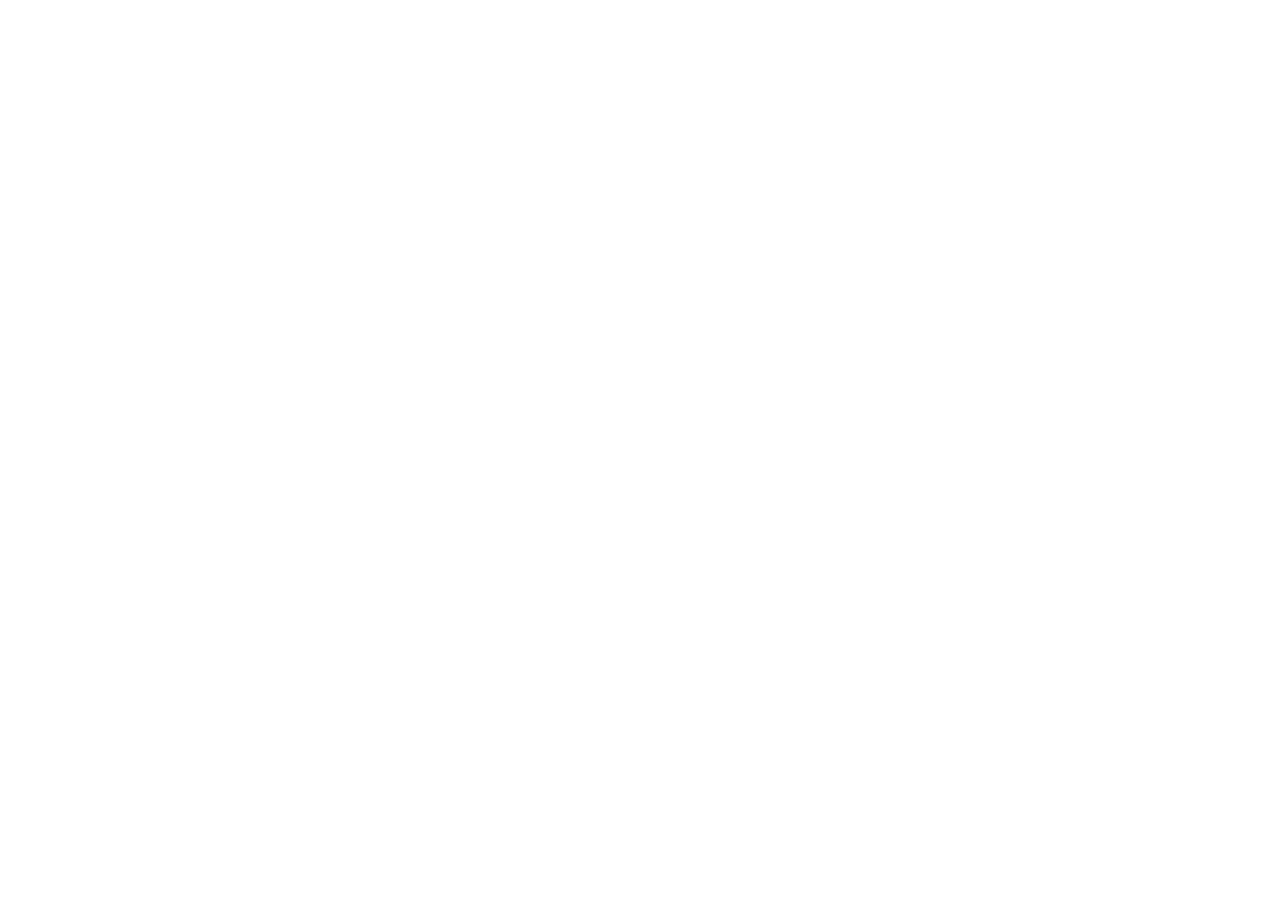
==== index.html @ 3766d5f0 "created file structure" ====
<!DOCTYPE html>
<html lang="en">
<head>
    <meta charset="UTF-8">
    <meta name="viewport" content="width=device-width, initial-scale=1.0">
    <meta http-equiv="X-UA-Compatible" content="ie=edge">
    <title>Brookshire/PMP Challenge</title>
    <meta name="description" content="Website Design and implementation focusing on the needs of the legal community">
    <meta name="keywords" content="ux/ui, design, graphic design, consultants, web design, website consulting, legal, law">
</head>
<body>
    
</body>
</html>
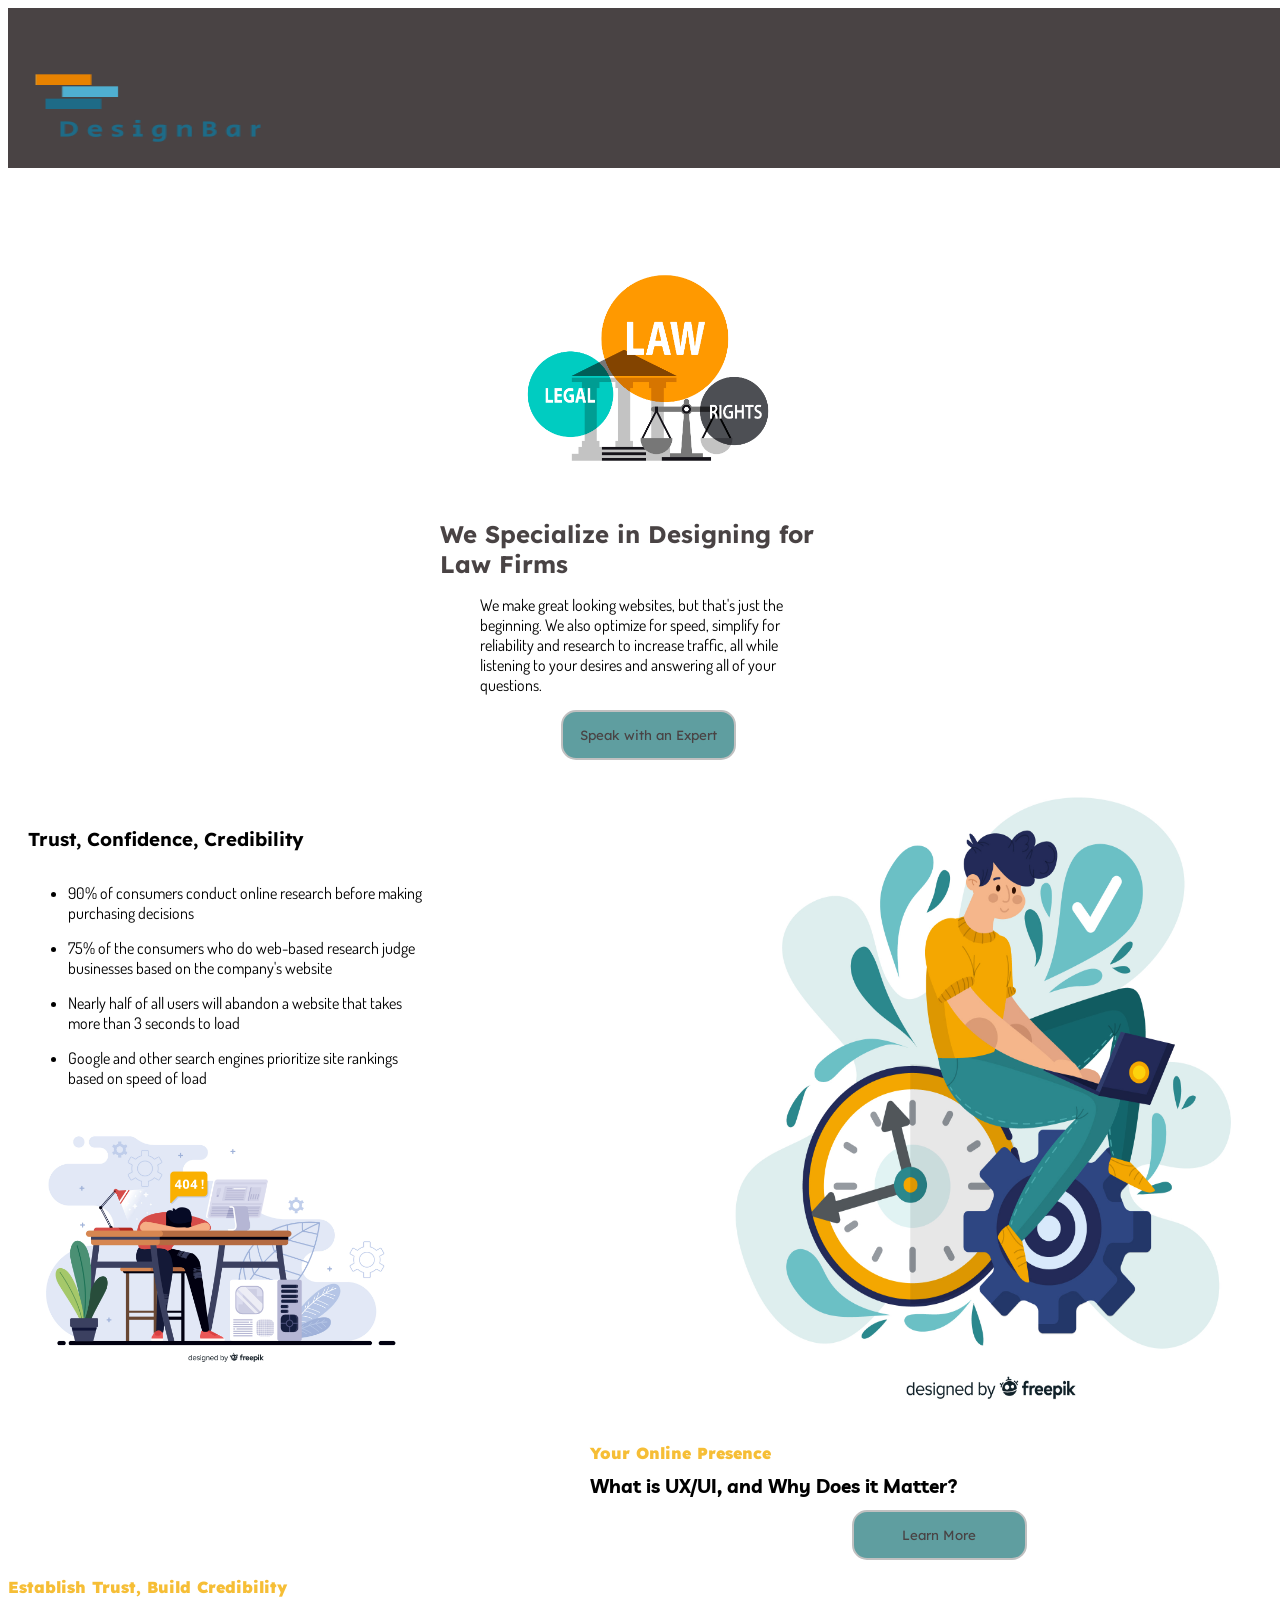
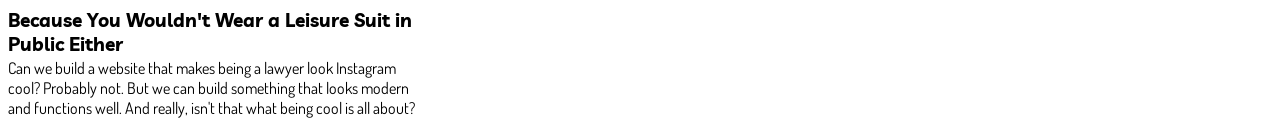
==== commit 1ff279e0: "added html elements and basic styling" ====
--- a/index.html
+++ b/index.html
@@ -7,8 +7,78 @@
     <title>Brookshire/PMP Challenge</title>
     <meta name="description" content="Website Design and implementation focusing on the needs of the legal community">
     <meta name="keywords" content="ux/ui, design, graphic design, consultants, web design, website consulting, legal, law">
+    <link href="https://fonts.googleapis.com/css?family=Dosis|Lexend+Deca|Livvic&display=swap" rel="stylesheet">
+    <link rel="stylesheet" type="text/css" href="css/styles.css">
 </head>
 <body>
     
+   <!--fixed nav bar containing logo and menu-->
+    <nav class="navbar">
+        <a class="navbar-logo" href="#">
+                <img src="imgs/db_logo.png" width="250" height="200" alt="designbar logo">
+        </a>
+    </nav>
+      
+
+    <main>
+        <!--motto, text and button that calls form-->
+        <div class="elem1">
+            <img class="law"src="imgs/law.jpg" alt="">
+            <h2>We Specialize in Designing for Law Firms</h2>
+            <blockquote>We make great looking websites, but that's just the beginning. We also optimize for speed, simplify for reliability and research to increase traffic, all while listening to your desires and answering all of your questions.</blockquote>
+            <button class="form">Speak with an Expert</button>
+        </div>
+
+        <!--large custom graphic-imagine something great-->
+        <img class= 'elem2' src="imgs/productivity.jpg" alt="">
+
+        <!--stats re:consumer web research/bad websites/search opt-->
+        <div class="elem3">
+            <h3>Trust, Confidence, Credibility</h3>
+                <ul>
+                    <li>90% of consumers conduct online research before making purchasing decisions</li>
+                    <li>75% of the consumers who do web-based research judge businesses based on the company's website</li>
+                    <li>Nearly half of all users will abandon a website that takes more than 3 seconds to load</li>
+                    <li>Google and other search engines prioritize site rankings based on speed of load</li>
+                </ul>
+                <img class= "error"src="imgs/404.jpg" alt="404 error image">
+            </div>
+
+            <div class="elem4">
+                <h4 class='topic'>Your Online Presence</h4>
+                <h3 class="title">What is UX/UI, and Why Does it Matter?</h3>
+                <p></p>
+                <button>Learn More</button>
+            </div>
+
+            <div class="elem5">
+                <h4 class='topic'>Establish Trust, Build Credibility</h4>
+                <h3 class="title">Because You Wouldn't Wear a Leisure Suit in Public Either</h3>
+                <p>Can we build a website that makes being a lawyer look Instagram cool? Probably not. But we can build something that looks modern and functions well. And really, isn't that what being cool is all about? </p>
+                <img src="" alt="">
+
+            </div>
+
+            <div class="elem6">
+                <img src="" alt="">
+
+            </div>
+        
+    </main>
+
+
+
+
+    
+
+    <script src="js/scripts.js"></script>
+    <!-- The core Firebase JS SDK is always required and must be listed first -->
+    <script src="/__/firebase/6.4.2/firebase-app.js"></script>
+
+    <!-- TODO: Add SDKs for Firebase products that you want to use
+     https://firebase.google.com/docs/web/setup#reserved-urls -->
+
+    <!-- Initialize Firebase -->
+    <script src="/__/firebase/init.js"></script>
 </body>
 </html>
--- a/css/styles.css
+++ b/css/styles.css
@@ -0,0 +1,142 @@
+body {
+    height: 100vh;
+    width: 100vw;
+}
+
+/* styling for navbar and logo */
+.navbar {
+    width: 100vw;
+    height: 160px;
+    background: #494344;
+}
+
+.navbar-logo {
+   padding-left: 15px;
+}
+
+/* styling for main container */
+main {
+    display: grid;
+    grid-template-columns: 1fr 1fr 1fr;
+    grid-template-rows: minmax(100px, 1fr);
+    grid-gap: 1em;
+}
+
+/* main>div:nth-child(even) {
+    background: #ddd;
+
+} */
+
+/* styling for motto, quote, button */
+.elem1 {
+    display: grid;
+    grid-column: 2/2;
+    grid-row: 1/1;
+    margin-top: 50px;
+}
+
+.law {
+    justify-self: center;
+    height: 300px;
+    width: 300px;
+}
+
+h2 {
+    color: #494344;
+    justify-self: center;
+    font-family: 'Lexend Deca',sans-serif;
+    margin-block-start: 1px;
+    margin-block-end: 1px;
+}
+
+blockquote {
+    margin-block-start: 0%;
+    margin-block-end: 0%;
+    font-family: 'Dosis', sans-serif;
+    padding-top: 15px;
+    padding-bottom: 15px;
+}
+button {
+    width: 175px;
+    height: 50px;
+    border: 2px solid silver;
+    border-radius: 15px;
+    background-color: cadetblue;
+    color: #494344;
+    justify-self: center;
+    font-family: 'Lexend Deca', sans-serif;
+}
+
+/* stying for large graphic */
+.elem2 {
+    display: grid;
+    grid-column:2/4;
+    grid-row: 2/4;
+    width: 70%;
+    height: 650px;
+    justify-self: end;
+}
+
+/* styling for statistics/404 img */
+.elem3 {
+    display: grid;
+    justify-self: end;
+    grid-column: 1/2;
+    grid-row: 2/4;
+    height: 150px;
+    margin: 50px 0px 0px 20px;
+}
+
+h3 {
+    font-family: 'Lexend Deca', sans-serif;
+    margin-block-start: 1px;
+    margin-block-end: 1px;
+}
+
+li {
+    padding-top: 15px;
+    font-family: 'Dosis', sans-serif;
+}
+
+.error {
+    width: 100%;
+}
+
+.elem4 {
+    display: grid;
+    grid-column-start: 2;
+    grid-column-end: 4;
+    grid-row-start: 4;
+    justify-self: stretch;
+    margin-left: 150px;
+}
+
+.title {
+    font-family: 'Livvic', sans-serif;
+}
+
+p {
+    font-family: 'Dosis', sans-serif;
+    margin-block-start: 1px;
+    margin-block-end: 10px;
+}
+.topic {
+    color: #f6be36;
+    font-weight: 900;
+    font-family: 'Lexend Deca', sans-serif;
+    margin-block-start: 1px;
+    margin-block-end: 10px;
+}
+
+.elem5 {
+    display: grid;
+    grid-column-start: 1;
+    grid-row-start: 5;
+}
+
+.elem6 {
+
+}
+
+
+
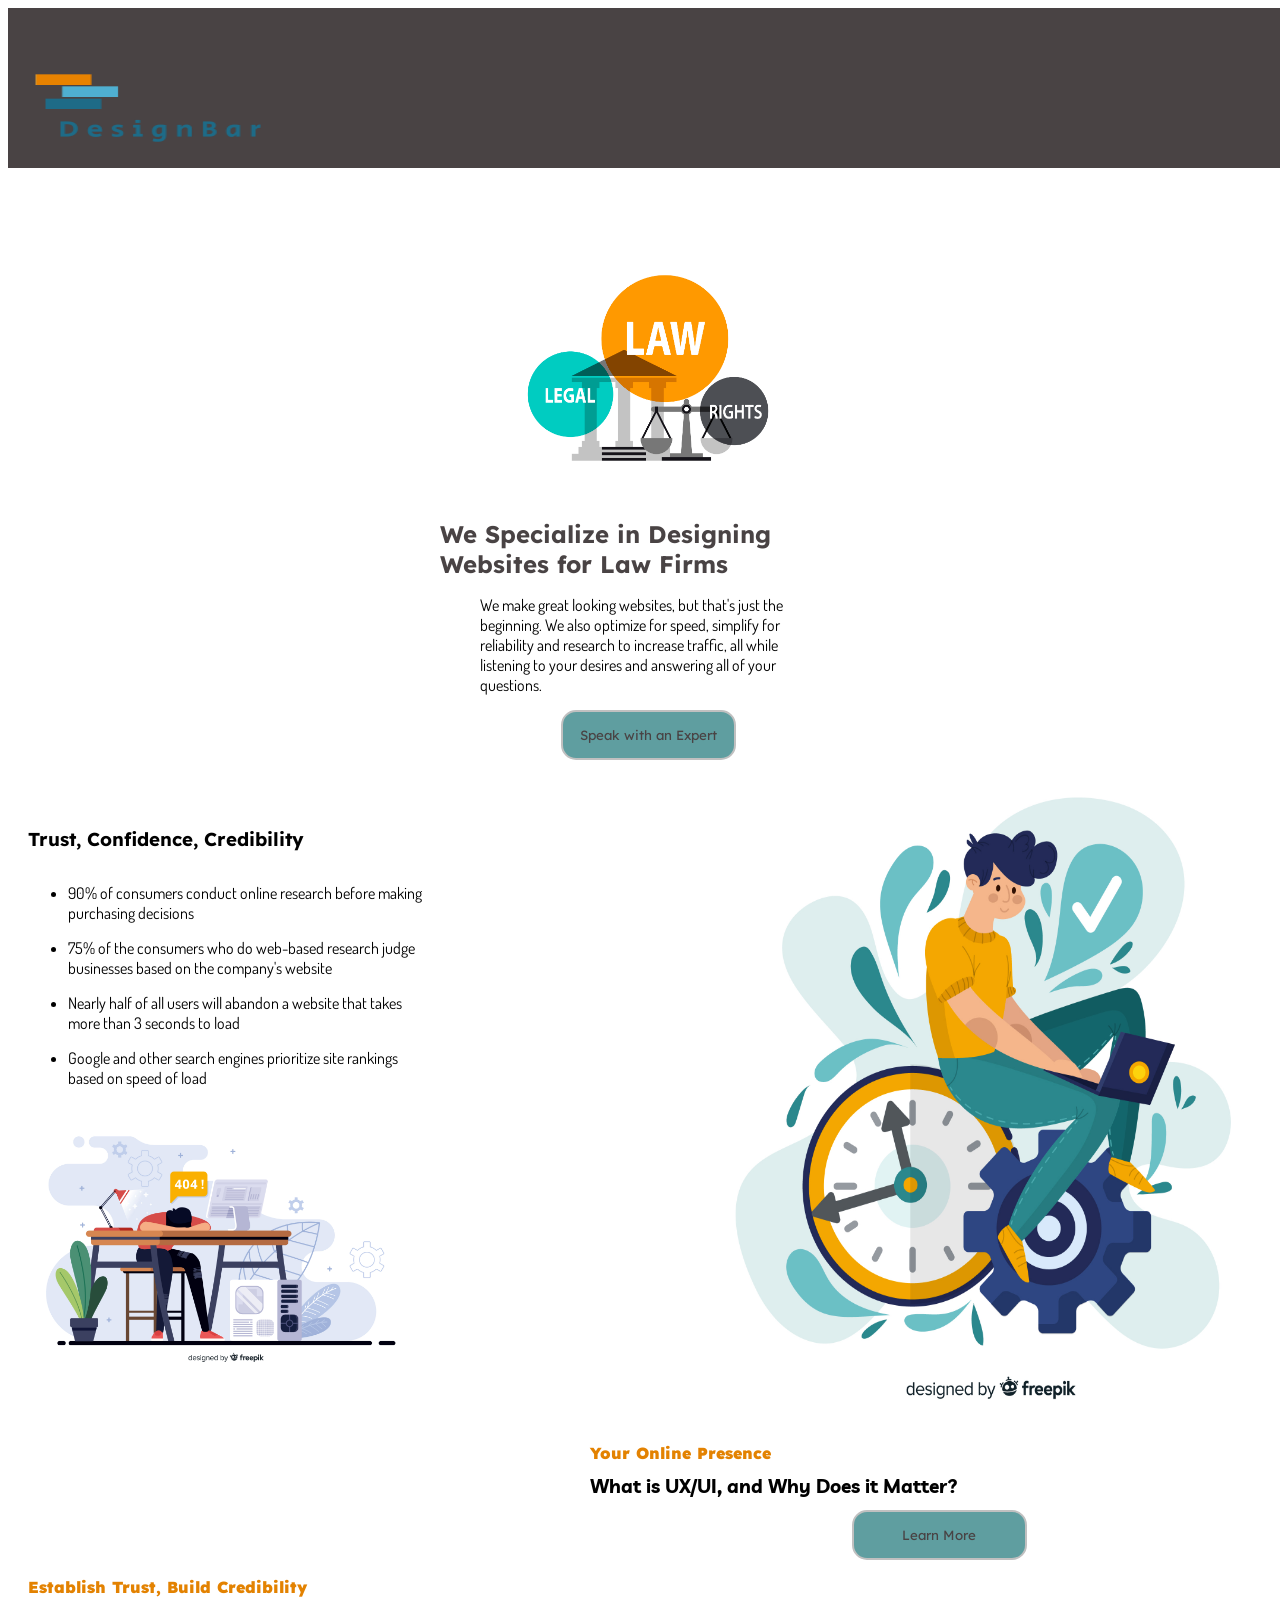
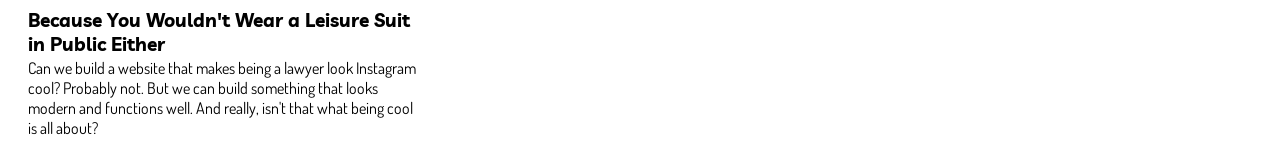
==== commit 31c74ab0: "added form.html and css/form_style.css" ====
--- a/index.html
+++ b/index.html
@@ -24,7 +24,7 @@
         <!--motto, text and button that calls form-->
         <div class="elem1">
             <img class="law"src="imgs/law.jpg" alt="">
-            <h2>We Specialize in Designing for Law Firms</h2>
+            <h2>We Specialize in Designing Websites for Law Firms</h2>
             <blockquote>We make great looking websites, but that's just the beginning. We also optimize for speed, simplify for reliability and research to increase traffic, all while listening to your desires and answering all of your questions.</blockquote>
             <button class="form">Speak with an Expert</button>
         </div>
--- a/css/styles.css
+++ b/css/styles.css
@@ -1,3 +1,6 @@
+*{
+    box-sizing: border-box;
+}
 body {
     height: 100vh;
     width: 100vw;
@@ -121,7 +124,7 @@
     margin-block-end: 10px;
 }
 .topic {
-    color: #f6be36;
+    color:	#E38201;
     font-weight: 900;
     font-family: 'Lexend Deca', sans-serif;
     margin-block-start: 1px;
@@ -132,6 +135,7 @@
     display: grid;
     grid-column-start: 1;
     grid-row-start: 5;
+    margin-left: 20PX;
 }
 
 .elem6 {
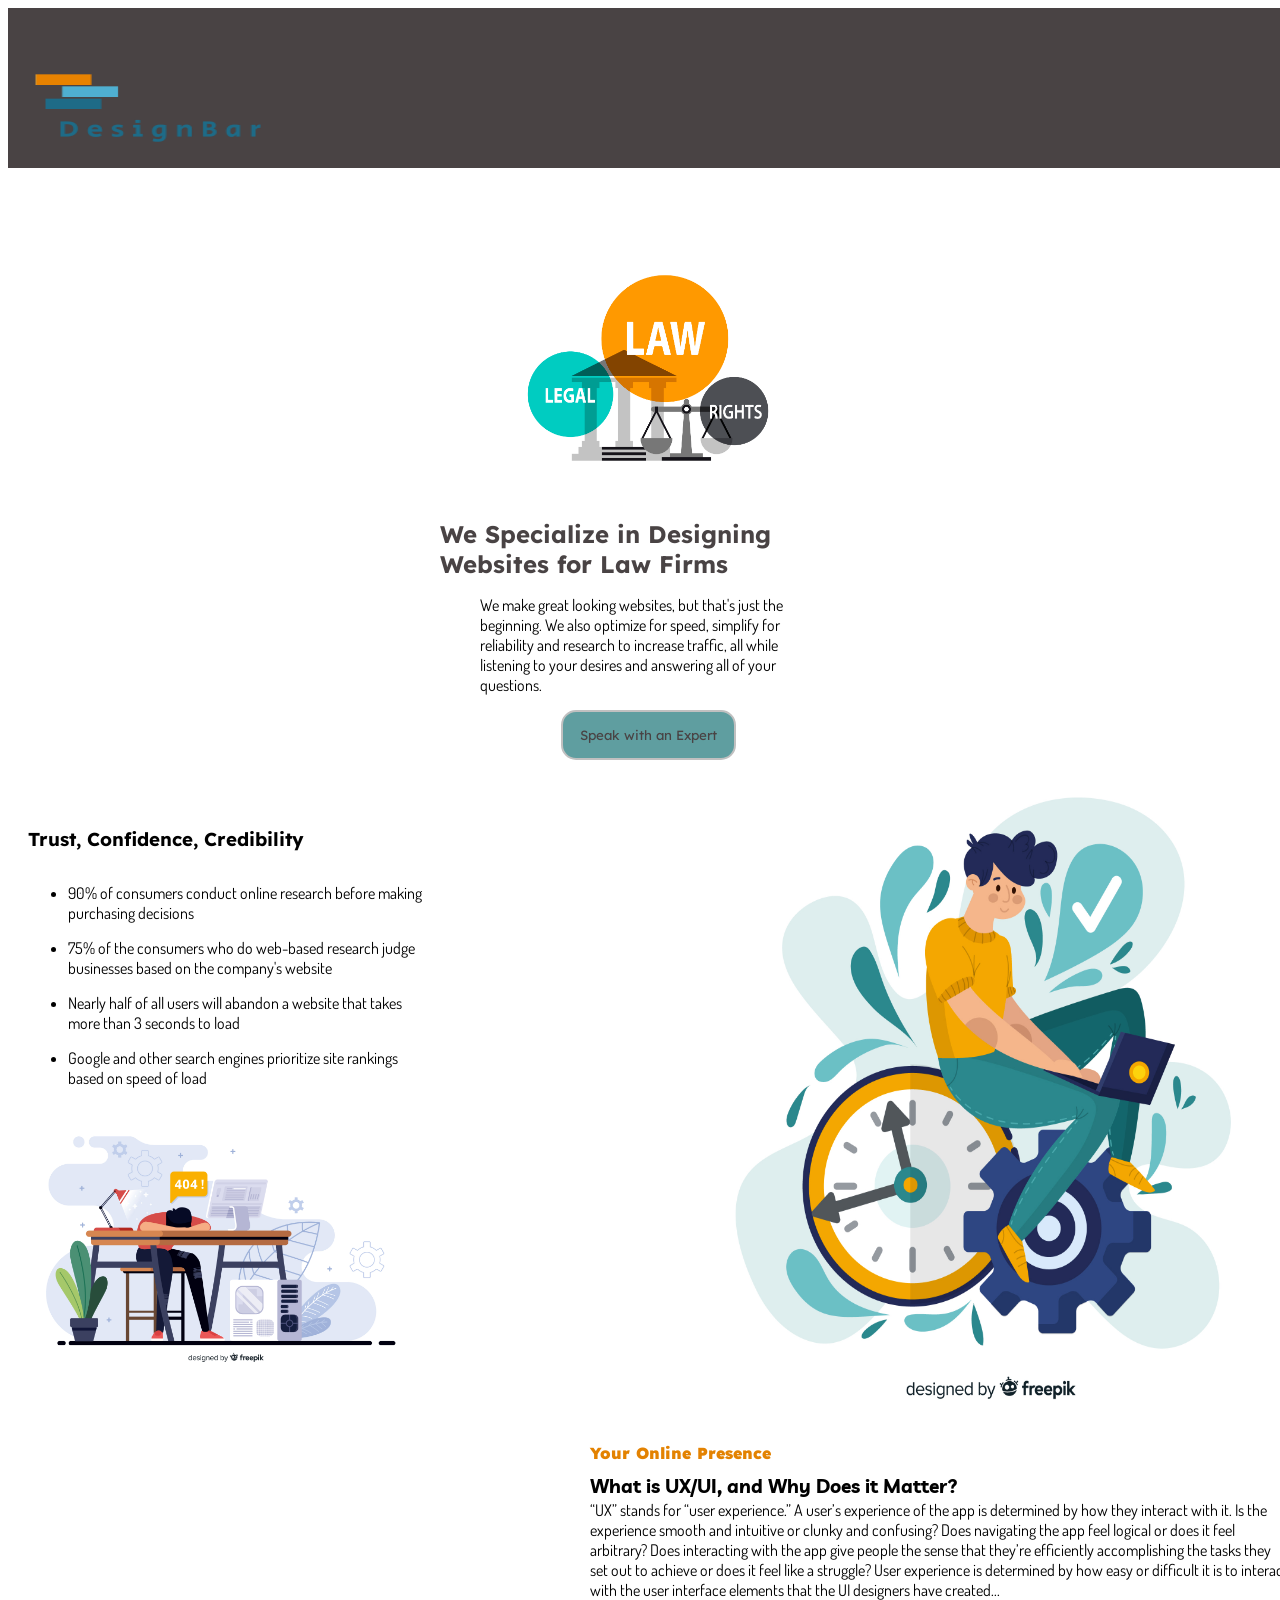
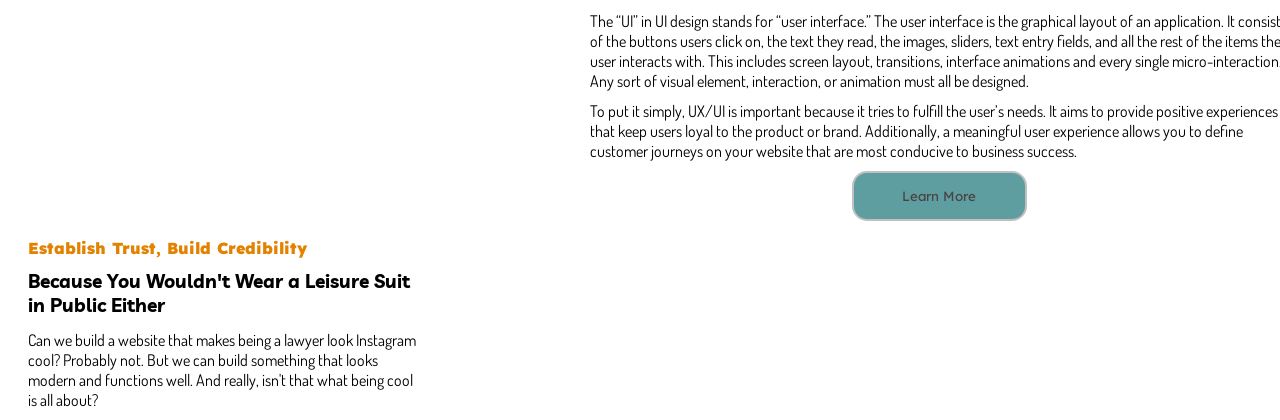
==== commit 20627b13: "trying to initialize and use firestore" ====
--- a/index.html
+++ b/index.html
@@ -1,84 +1,109 @@
 <!DOCTYPE html>
 <html lang="en">
+
 <head>
     <meta charset="UTF-8">
     <meta name="viewport" content="width=device-width, initial-scale=1.0">
     <meta http-equiv="X-UA-Compatible" content="ie=edge">
     <title>Brookshire/PMP Challenge</title>
     <meta name="description" content="Website Design and implementation focusing on the needs of the legal community">
-    <meta name="keywords" content="ux/ui, design, graphic design, consultants, web design, website consulting, legal, law">
+    <meta name="keywords"
+        content="ux/ui, design, graphic design, consultants, web design, website consulting, legal, law">
     <link href="https://fonts.googleapis.com/css?family=Dosis|Lexend+Deca|Livvic&display=swap" rel="stylesheet">
-    <link rel="stylesheet" type="text/css" href="css/styles.css">
+    <link rel="stylesheet" type="text/css" href="public/css/styles.css">
 </head>
+
 <body>
-    
-   <!--fixed nav bar containing logo and menu-->
+
+    <!--fixed nav bar containing logo and menu-->
     <nav class="navbar">
         <a class="navbar-logo" href="#">
-                <img src="imgs/db_logo.png" width="250" height="200" alt="designbar logo">
+            <img src="public/imgs/db_logo.png" width="250" height="200" alt="designbar logo">
         </a>
     </nav>
-      
+
 
     <main>
-        <!--motto, text and button that calls form-->
+        <!--img, text and button that calls form-->
         <div class="elem1">
-            <img class="law"src="imgs/law.jpg" alt="">
+            <img class="law" src="public/imgs/law.jpg" alt="">
             <h2>We Specialize in Designing Websites for Law Firms</h2>
-            <blockquote>We make great looking websites, but that's just the beginning. We also optimize for speed, simplify for reliability and research to increase traffic, all while listening to your desires and answering all of your questions.</blockquote>
-            <button class="form">Speak with an Expert</button>
+            <blockquote>We make great looking websites, but that's just the beginning. We also optimize for speed,
+                simplify for reliability and research to increase traffic, all while listening to your desires and
+                answering all of your questions.</blockquote>
+            <button class="form" id="expert" type="submit">Speak with an Expert</button>
         </div>
 
         <!--large custom graphic-imagine something great-->
-        <img class= 'elem2' src="imgs/productivity.jpg" alt="">
+        <img class='elem2' src="public/imgs/productivity.jpg" alt="">
 
         <!--stats re:consumer web research/bad websites/search opt-->
         <div class="elem3">
             <h3>Trust, Confidence, Credibility</h3>
-                <ul>
-                    <li>90% of consumers conduct online research before making purchasing decisions</li>
-                    <li>75% of the consumers who do web-based research judge businesses based on the company's website</li>
-                    <li>Nearly half of all users will abandon a website that takes more than 3 seconds to load</li>
-                    <li>Google and other search engines prioritize site rankings based on speed of load</li>
-                </ul>
-                <img class= "error"src="imgs/404.jpg" alt="404 error image">
+            <ul>
+                <li>90% of consumers conduct online research before making purchasing decisions</li>
+                <li>75% of the consumers who do web-based research judge businesses based on the company's website</li>
+                <li>Nearly half of all users will abandon a website that takes more than 3 seconds to load</li>
+                <li>Google and other search engines prioritize site rankings based on speed of load</li>
+            </ul>
+            <img class="error" src="public/imgs/404.jpg" alt="404 error image">
+        </div>
+
+        <div class="elem4">
+            <h4 class='topic'>Your Online Presence</h4>
+            <h3 class="title">What is UX/UI, and Why Does it Matter?</h3>
+            <p id="ux">“UX” stands for “user experience.” A user’s experience of the app is determined by how they interact with it. Is the experience smooth and intuitive or clunky and confusing? Does navigating the app feel logical or does it feel arbitrary? Does interacting with the app give people the sense that they’re efficiently accomplishing the tasks they set out to achieve or does it feel like a struggle? User experience is determined by how easy or difficult it is to interact with the user interface elements that the UI designers have created...</p>
+            <div id="panel">
+                <p>The “UI” in UI design stands for “user interface.” The user interface is the graphical layout of an application. It consists of the buttons users click on, the text they read, the images, sliders, text entry fields, and all the rest of the items the user interacts with. This includes screen layout, transitions, interface animations and every single micro-interaction. Any sort of visual element, interaction, or animation must all be designed.</p>
+                <p>To put it simply, UX/UI is important because it tries to fulfill the user’s needs. It aims to provide positive experiences that keep users loyal to the product or brand. Additionally, a meaningful user experience allows you to define customer journeys on your website that are most conducive to business success.</p>
             </div>
+            <button id="learn" type="click">Learn More</button>
+        </div>
 
-            <div class="elem4">
-                <h4 class='topic'>Your Online Presence</h4>
-                <h3 class="title">What is UX/UI, and Why Does it Matter?</h3>
-                <p></p>
-                <button>Learn More</button>
-            </div>
+        <div class="elem5">
+            <h4 class='topic'>Establish Trust, Build Credibility</h4>
+            <h3 class="title">Because You Wouldn't Wear a Leisure Suit in Public Either</h3>
+            <p></p>
+            <p>Can we build a website that makes being a lawyer look Instagram cool? Probably not. But we can build something that looks modern and functions well. And really, isn't that what being cool is all about?
+            </p>
+            <img src="" alt="">
 
-            <div class="elem5">
-                <h4 class='topic'>Establish Trust, Build Credibility</h4>
-                <h3 class="title">Because You Wouldn't Wear a Leisure Suit in Public Either</h3>
-                <p>Can we build a website that makes being a lawyer look Instagram cool? Probably not. But we can build something that looks modern and functions well. And really, isn't that what being cool is all about? </p>
-                <img src="" alt="">
+        </div>
 
-            </div>
+        <div class="elem6">
+            <img src="" alt="">
 
-            <div class="elem6">
-                <img src="" alt="">
+        </div>
 
-            </div>
-        
     </main>
 
 
 
 
-    
-
-    <script src="js/scripts.js"></script>
     <!-- The core Firebase JS SDK is always required and must be listed first -->
-    <script src="/__/firebase/6.4.2/firebase-app.js"></script>
+    <script src="https://www.gstatic.com/firebasejs/6.4.2/firebase-app.js"></script>
 
     <!-- TODO: Add SDKs for Firebase products that you want to use
-     https://firebase.google.com/docs/web/setup#reserved-urls -->
+     https://firebase.google.com/docs/web/setup#config-web-app -->
+     <script src="https://www.gstatic.com/firebasejs/6.4.0/firebase-app.js"></script>
+<script src="https://www.gstatic.com/firebasejs/6.4.0/firebase-firestore.js"></script>
+    <script>
+        // Your web app's Firebase configuration
+        var firebaseConfig = {
+            apiKey: "AIzaSyBElIzZCf8xVutODbNES8Ulbnsa3UN1iW4",
+            authDomain: "brookshirepmp.firebaseapp.com",
+            databaseURL: "https://brookshirepmp.firebaseio.com",
+            projectId: "brookshirepmp",
+            storageBucket: "",
+            messagingSenderId: "510835145695",
+            appId: "1:510835145695:web:6b23fdbd46929416"
+        };
+        // Initialize Firebase
+        firebase.initializeApp(firebaseConfig);
+    </script>
 
-    <!-- Initialize Firebase -->
-    <script src="/__/firebase/init.js"></script>
+    <script src="public/js/script.js"></script>
+
 </body>
+
 </html>
--- a/public/css/styles.css
+++ b/public/css/styles.css
@@ -0,0 +1,146 @@
+*{
+    box-sizing: border-box;
+}
+body {
+    height: 100vh;
+    width: 100vw;
+}
+
+/* styling for navbar and logo */
+.navbar {
+    width: 100vw;
+    height: 160px;
+    background: #494344;
+}
+
+.navbar-logo {
+   padding-left: 15px;
+}
+
+/* styling for main container */
+main {
+    display: grid;
+    grid-template-columns: 1fr 1fr 1fr;
+    grid-template-rows: minmax(100px, 1fr);
+    grid-gap: 1em;
+}
+
+/* main>div:nth-child(even) {
+    background: #ddd;
+
+} */
+
+/* styling for motto, quote, button */
+.elem1 {
+    display: grid;
+    grid-column: 2/2;
+    grid-row: 1/1;
+    margin-top: 50px;
+}
+
+.law {
+    justify-self: center;
+    height: 300px;
+    width: 300px;
+}
+
+h2 {
+    color: #494344;
+    justify-self: center;
+    font-family: 'Lexend Deca',sans-serif;
+    margin-block-start: 1px;
+    margin-block-end: 1px;
+}
+
+blockquote {
+    margin-block-start: 0%;
+    margin-block-end: 0%;
+    font-family: 'Dosis', sans-serif;
+    padding-top: 15px;
+    padding-bottom: 15px;
+}
+button {
+    width: 175px;
+    height: 50px;
+    border: 2px solid silver;
+    border-radius: 15px;
+    background-color: cadetblue;
+    color: #494344;
+    justify-self: center;
+    font-family: 'Lexend Deca', sans-serif;
+}
+
+/* stying for large graphic */
+.elem2 {
+    display: grid;
+    grid-column:2/4;
+    grid-row: 2/4;
+    width: 70%;
+    height: 650px;
+    justify-self: end;
+}
+
+/* styling for statistics/404 img */
+.elem3 {
+    display: grid;
+    justify-self: end;
+    grid-column: 1/2;
+    grid-row: 2/4;
+    height: 150px;
+    margin: 50px 0px 0px 20px;
+}
+
+h3 {
+    font-family: 'Lexend Deca', sans-serif;
+    margin-block-start: 1px;
+    margin-block-end: 1px;
+}
+
+li {
+    padding-top: 15px;
+    font-family: 'Dosis', sans-serif;
+}
+
+.error {
+    width: 100%;
+}
+
+.elem4 {
+    display: grid;
+    grid-column-start: 2;
+    grid-column-end: 4;
+    grid-row-start: 4;
+    justify-self: stretch;
+    margin-left: 150px;
+}
+
+.title {
+    font-family: 'Livvic', sans-serif;
+}
+
+p {
+    font-family: 'Dosis', sans-serif;
+    margin-block-start: 1px;
+    margin-block-end: 10px;
+}
+.topic {
+    color: #E38201;
+    font-weight: 900;
+    font-family: 'Lexend Deca', sans-serif;
+    margin-block-start: 1px;
+    margin-block-end: 10px;
+}
+
+.elem5 {
+    display: grid;
+    grid-column-start: 1;
+    grid-row-start: 5;
+    margin-left: 20PX;
+}
+
+.elem6 {
+
+}
+
+
+
